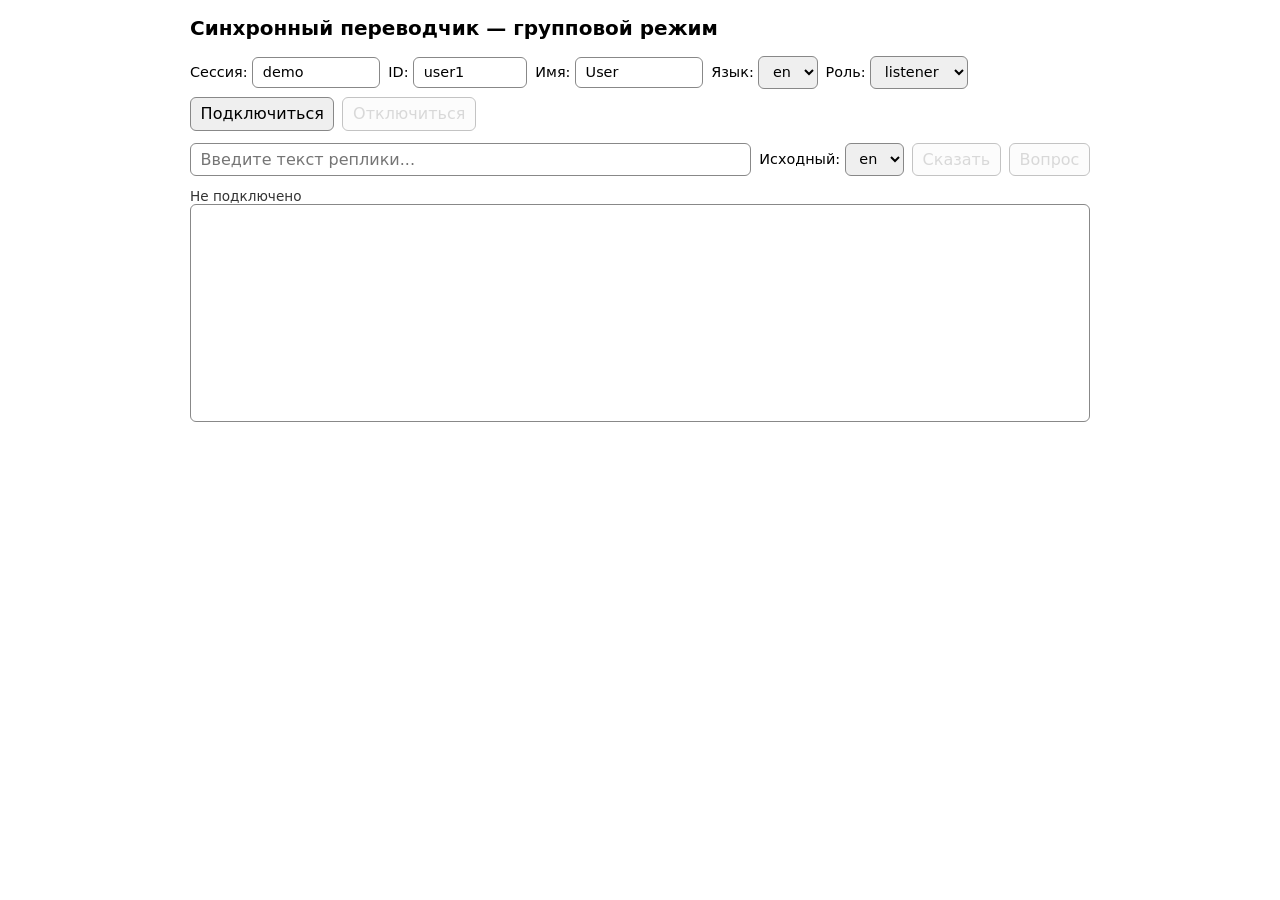
==== translator/net/static/index.html @ dba28550 "feat: добавь веб-UI группового режима на FastAPI Co-authored-by: aider (deepseek/deepseek-chat) <aid" ====
<!DOCTYPE html>
<html lang="ru">
<head>
  <meta charset="utf-8" />
  <meta name="viewport" content="width=device-width, initial-scale=1" />
  <title>Translator AR — Групповой режим</title>
  <style>
    :root { color-scheme: light dark; }
    body { font-family: system-ui, sans-serif; margin: 0; padding: 1rem; max-width: 900px; margin-inline: auto; }
    h1 { font-size: 1.25rem; margin: 0 0 1rem; }
    .row { display: flex; gap: .5rem; flex-wrap: wrap; align-items: center; margin-bottom: .75rem; }
    label { font-size: .9rem; }
    input, select, button { font: inherit; padding: .4rem .6rem; border-radius: 6px; border: 1px solid #888; }
    button { cursor: pointer; }
    button:disabled { opacity: .5; cursor: not-allowed; }
    #log { border: 1px solid #888; border-radius: 6px; padding: .5rem; min-height: 200px; max-height: 400px; overflow-y: auto; }
    .entry { padding: .35rem 0; border-bottom: 1px dashed #555; }
    .entry:last-child { border-bottom: none; }
    .meta { font-size: .8rem; opacity: .7; }
    .error { color: #c33; }
    #status { font-size: .85rem; opacity: .8; }
  </style>
</head>
<body>
  <h1>Синхронный переводчик — групповой режим</h1>

  <div class="row">
    <label>Сессия: <input id="session" value="demo" size="10" /></label>
    <label>ID: <input id="pid" value="user1" size="8" /></label>
    <label>Имя: <input id="name" value="User" size="10" /></label>
    <label>Язык: <select id="lang">
      <option value="ru">ru</option>
      <option value="en" selected>en</option>
      <option value="de">de</option>
      <option value="fr">fr</option>
      <option value="es">es</option>
      <option value="zh">zh</option>
      <option value="ja">ja</option>
    </select></label>
    <label>Роль: <select id="role">
      <option value="listener" selected>listener</option>
      <option value="speaker">speaker</option>
    </select></label>
    <button id="connect">Подключиться</button>
    <button id="disconnect" disabled>Отключиться</button>
  </div>

  <div class="row">
    <input id="text" placeholder="Введите текст реплики..." style="flex:1; min-width: 200px;" />
    <label>Исходный: <select id="src">
      <option value="ru">ru</option>
      <option value="en" selected>en</option>
      <option value="de">de</option>
      <option value="fr">fr</option>
      <option value="es">es</option>
      <option value="zh">zh</option>
      <option value="ja">ja</option>
    </select></label>
    <button id="speak" disabled>Сказать</button>
    <button id="question" disabled>Вопрос</button>
  </div>

  <div id="status">Не подключено</div>
  <div id="log"></div>

  <script>
    const $ = (id) => document.getElementById(id);
    let ws = null;

    function log(text, meta) {
      const div = document.createElement("div");
      div.className = "entry";
      if (meta) {
        const m = document.createElement("div");
        m.className = "meta";
        m.textContent = meta;
        div.appendChild(m);
      }
      const t = document.createElement("div");
      t.textContent = text;
      div.appendChild(t);
      $("log").prepend(div);
    }

    function setConnected(on) {
      $("connect").disabled = on;
      $("disconnect").disabled = !on;
      $("speak").disabled = !on;
      $("question").disabled = !on;
      $("status").textContent = on ? "Подключено" : "Не подключено";
    }

    function connect() {
      const session = $("session").value.trim() || "demo";
      const proto = location.protocol === "https:" ? "wss" : "ws";
      ws = new WebSocket(`${proto}://${location.host}/ws/${encodeURIComponent(session)}`);
      ws.onopen = () => {
        ws.send(JSON.stringify({
          type: "join",
          participant_id: $("pid").value.trim() || "user1",
          name: $("name").value.trim() || "User",
          language: $("lang").value,
          role: $("role").value,
        }));
        setConnected(true);
      };
      ws.onmessage = (ev) => {
        let msg;
        try { msg = JSON.parse(ev.data); } catch { return; }
        if (msg.type === "translation") {
          log(msg.text, `→ ${msg.to} (${msg.target_lang}) · оригинал: ${msg.original}`);
        } else if (msg.type === "error") {
          log(msg.message, "ошибка");
        } else if (msg.type === "joined") {
          log(`Вы вошли как ${msg.participant_id}`, "система");
        }
      };
      ws.onclose = () => { setConnected(false); log("Соединение закрыто", "система"); };
      ws.onerror = () => { log("Ошибка WebSocket", "система"); };
    }

    function disconnect() {
      if (ws) { ws.close(); ws = null; }
    }

    function send(kind) {
      if (!ws || ws.readyState !== WebSocket.OPEN) return;
      const text = $("text").value.trim();
      if (!text) return;
      ws.send(JSON.stringify({
        type: kind,
        participant_id: $("pid").value.trim() || "user1",
        text,
        source_lang: $("src").value,
      }));
      $("text").value = "";
    }

    $("connect").addEventListener("click", connect);
    $("disconnect").addEventListener("click", disconnect);
    $("speak").addEventListener("click", () => send("speak"));
    $("question").addEventListener("click", () => send("question"));
    $("text").addEventListener("keydown", (e) => {
      if (e.key === "Enter") { e.preventDefault(); send("speak"); }
    });
  </script>
</body>
</html>
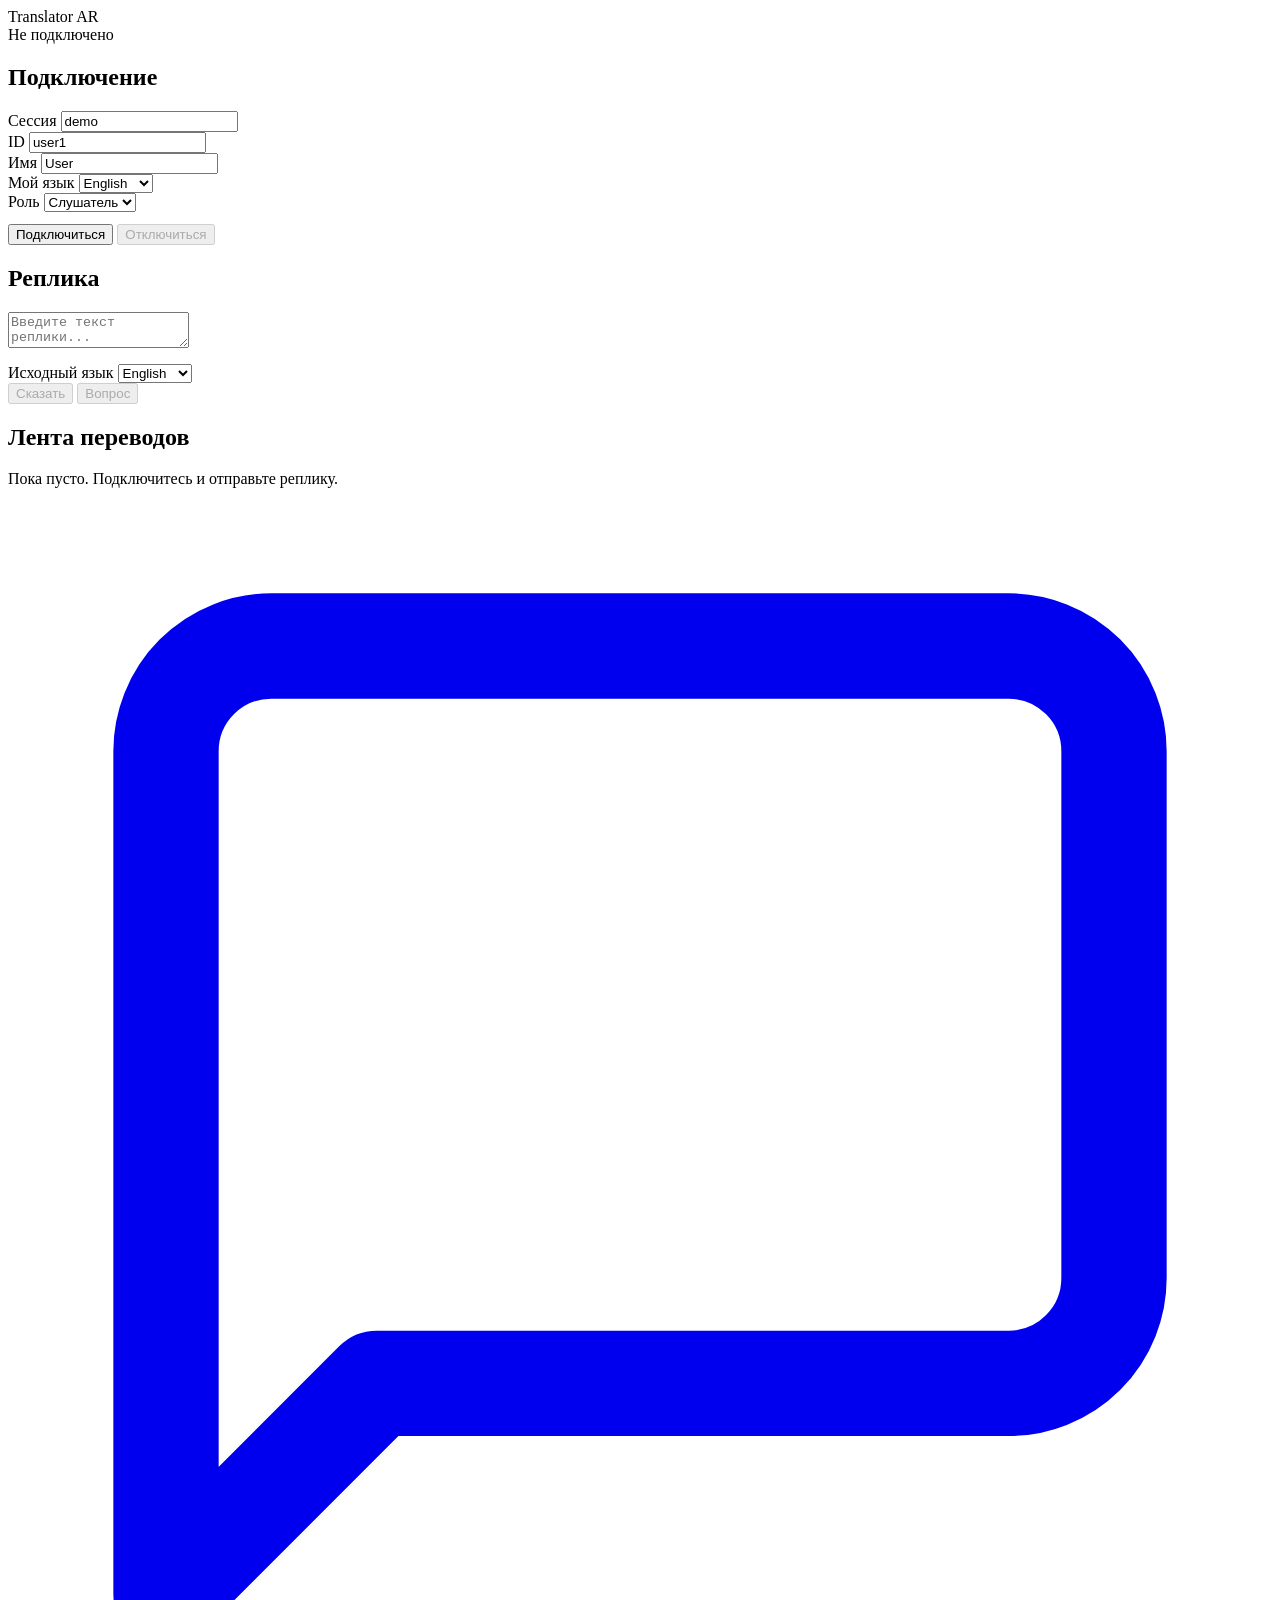
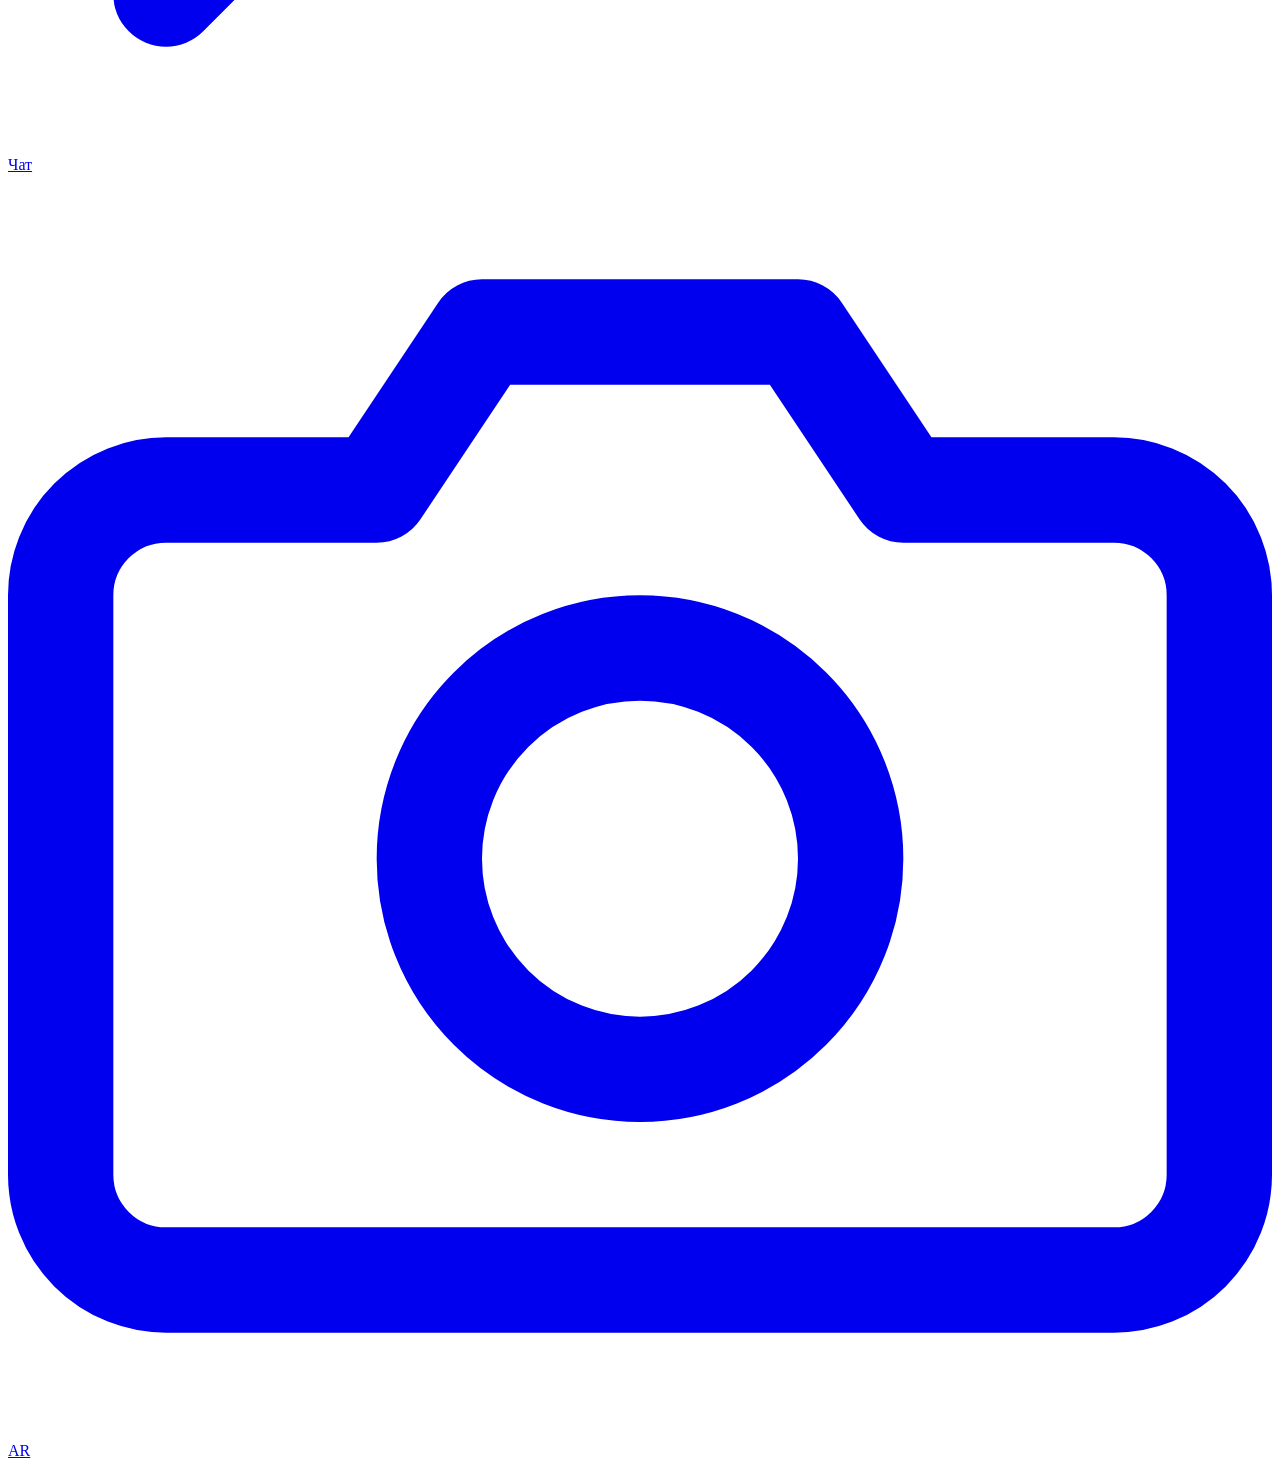
==== commit 87b85b26: "feat: добавить AR-страницу и редизайн UI в стиле 2026 Co-authored-by: aider (deepseek/deepseek-chat)" ====
--- a/translator/net/static/index.html
+++ b/translator/net/static/index.html
@@ -2,74 +2,117 @@
 <html lang="ru">
 <head>
   <meta charset="utf-8" />
-  <meta name="viewport" content="width=device-width, initial-scale=1" />
+  <meta name="viewport" content="width=device-width, initial-scale=1, viewport-fit=cover" />
+  <meta name="theme-color" content="#0b0d12" />
   <title>Translator AR — Групповой режим</title>
-  <style>
-    :root { color-scheme: light dark; }
-    body { font-family: system-ui, sans-serif; margin: 0; padding: 1rem; max-width: 900px; margin-inline: auto; }
-    h1 { font-size: 1.25rem; margin: 0 0 1rem; }
-    .row { display: flex; gap: .5rem; flex-wrap: wrap; align-items: center; margin-bottom: .75rem; }
-    label { font-size: .9rem; }
-    input, select, button { font: inherit; padding: .4rem .6rem; border-radius: 6px; border: 1px solid #888; }
-    button { cursor: pointer; }
-    button:disabled { opacity: .5; cursor: not-allowed; }
-    #log { border: 1px solid #888; border-radius: 6px; padding: .5rem; min-height: 200px; max-height: 400px; overflow-y: auto; }
-    .entry { padding: .35rem 0; border-bottom: 1px dashed #555; }
-    .entry:last-child { border-bottom: none; }
-    .meta { font-size: .8rem; opacity: .7; }
-    .error { color: #c33; }
-    #status { font-size: .85rem; opacity: .8; }
-  </style>
+  <link rel="stylesheet" href="/static/styles.css" />
 </head>
 <body>
-  <h1>Синхронный переводчик — групповой режим</h1>
+  <header class="app-header">
+    <div class="brand">
+      <span class="brand-dot"></span>
+      <span>Translator AR</span>
+    </div>
+    <div id="status" class="status-pill">
+      <span class="dot"></span>
+      <span id="status-text">Не подключено</span>
+    </div>
+  </header>
 
-  <div class="row">
-    <label>Сессия: <input id="session" value="demo" size="10" /></label>
-    <label>ID: <input id="pid" value="user1" size="8" /></label>
-    <label>Имя: <input id="name" value="User" size="10" /></label>
-    <label>Язык: <select id="lang">
-      <option value="ru">ru</option>
-      <option value="en" selected>en</option>
-      <option value="de">de</option>
-      <option value="fr">fr</option>
-      <option value="es">es</option>
-      <option value="zh">zh</option>
-      <option value="ja">ja</option>
-    </select></label>
-    <label>Роль: <select id="role">
-      <option value="listener" selected>listener</option>
-      <option value="speaker">speaker</option>
-    </select></label>
-    <button id="connect">Подключиться</button>
-    <button id="disconnect" disabled>Отключиться</button>
-  </div>
+  <main>
+    <section class="card">
+      <h2 class="card-title">Подключение</h2>
+      <div class="grid">
+        <div class="field">
+          <label for="session">Сессия</label>
+          <input id="session" value="demo" />
+        </div>
+        <div class="field">
+          <label for="pid">ID</label>
+          <input id="pid" value="user1" />
+        </div>
+        <div class="field">
+          <label for="name">Имя</label>
+          <input id="name" value="User" />
+        </div>
+        <div class="field">
+          <label for="lang">Мой язык</label>
+          <select id="lang">
+            <option value="ru">Русский</option>
+            <option value="en" selected>English</option>
+            <option value="de">Deutsch</option>
+            <option value="fr">Français</option>
+            <option value="es">Español</option>
+            <option value="zh">中文</option>
+            <option value="ja">日本語</option>
+          </select>
+        </div>
+        <div class="field">
+          <label for="role">Роль</label>
+          <select id="role">
+            <option value="listener" selected>Слушатель</option>
+            <option value="speaker">Говорящий</option>
+          </select>
+        </div>
+      </div>
+      <div class="row" style="margin-top: 12px;">
+        <button id="connect" class="primary grow">Подключиться</button>
+        <button id="disconnect" class="ghost" disabled>Отключиться</button>
+      </div>
+    </section>
 
-  <div class="row">
-    <input id="text" placeholder="Введите текст реплики..." style="flex:1; min-width: 200px;" />
-    <label>Исходный: <select id="src">
-      <option value="ru">ru</option>
-      <option value="en" selected>en</option>
-      <option value="de">de</option>
-      <option value="fr">fr</option>
-      <option value="es">es</option>
-      <option value="zh">zh</option>
-      <option value="ja">ja</option>
-    </select></label>
-    <button id="speak" disabled>Сказать</button>
-    <button id="question" disabled>Вопрос</button>
-  </div>
+    <section class="card">
+      <h2 class="card-title">Реплика</h2>
+      <div class="field">
+        <textarea id="text" rows="2" placeholder="Введите текст реплики..."></textarea>
+      </div>
+      <div class="row" style="margin-top: 12px;">
+        <div class="field grow">
+          <label for="src">Исходный язык</label>
+          <select id="src">
+            <option value="ru">Русский</option>
+            <option value="en" selected>English</option>
+            <option value="de">Deutsch</option>
+            <option value="fr">Français</option>
+            <option value="es">Español</option>
+            <option value="zh">中文</option>
+            <option value="ja">日本語</option>
+          </select>
+        </div>
+        <button id="speak" class="primary" disabled>Сказать</button>
+        <button id="question" class="ghost" disabled>Вопрос</button>
+      </div>
+    </section>
 
-  <div id="status">Не подключено</div>
-  <div id="log"></div>
+    <section class="card">
+      <h2 class="card-title">Лента переводов</h2>
+      <div id="log">
+        <div class="empty">Пока пусто. Подключитесь и отправьте реплику.</div>
+      </div>
+    </section>
+  </main>
+
+  <nav class="bottom-nav">
+    <a class="nav-item active" href="/">
+      <svg viewBox="0 0 24 24" fill="none" stroke="currentColor" stroke-width="2" stroke-linecap="round" stroke-linejoin="round"><path d="M21 15a2 2 0 0 1-2 2H7l-4 4V5a2 2 0 0 1 2-2h14a2 2 0 0 1 2 2z"/></svg>
+      <span>Чат</span>
+    </a>
+    <a class="nav-item" href="/ar">
+      <svg viewBox="0 0 24 24" fill="none" stroke="currentColor" stroke-width="2" stroke-linecap="round" stroke-linejoin="round"><path d="M23 19a2 2 0 0 1-2 2H3a2 2 0 0 1-2-2V8a2 2 0 0 1 2-2h4l2-3h6l2 3h4a2 2 0 0 1 2 2z"/><circle cx="12" cy="13" r="4"/></svg>
+      <span>AR</span>
+    </a>
+  </nav>
 
   <script>
     const $ = (id) => document.getElementById(id);
     let ws = null;
 
-    function log(text, meta) {
+    function log(text, meta, kind) {
+      const logEl = $("log");
+      const empty = logEl.querySelector(".empty");
+      if (empty) empty.remove();
       const div = document.createElement("div");
-      div.className = "entry";
+      div.className = "entry" + (kind ? " " + kind : "");
       if (meta) {
         const m = document.createElement("div");
         m.className = "meta";
@@ -77,9 +120,10 @@
         div.appendChild(m);
       }
       const t = document.createElement("div");
+      t.className = "text";
       t.textContent = text;
       div.appendChild(t);
-      $("log").prepend(div);
+      logEl.prepend(div);
     }
 
     function setConnected(on) {
@@ -87,7 +131,8 @@
       $("disconnect").disabled = !on;
       $("speak").disabled = !on;
       $("question").disabled = !on;
-      $("status").textContent = on ? "Подключено" : "Не подключено";
+      $("status").classList.toggle("online", on);
+      $("status-text").textContent = on ? "Подключено" : "Не подключено";
     }
 
     function connect() {
@@ -108,15 +153,15 @@
         let msg;
         try { msg = JSON.parse(ev.data); } catch { return; }
         if (msg.type === "translation") {
-          log(msg.text, `→ ${msg.to} (${msg.target_lang}) · оригинал: ${msg.original}`);
+          log(msg.text, `→ ${msg.to} · ${msg.target_lang} · оригинал: ${msg.original}`);
         } else if (msg.type === "error") {
-          log(msg.message, "ошибка");
+          log(msg.message, "ошибка", "error");
         } else if (msg.type === "joined") {
-          log(`Вы вошли как ${msg.participant_id}`, "система");
+          log(`Вы вошли как ${msg.participant_id}`, "система", "system");
         }
       };
-      ws.onclose = () => { setConnected(false); log("Соединение закрыто", "система"); };
-      ws.onerror = () => { log("Ошибка WebSocket", "система"); };
+      ws.onclose = () => { setConnected(false); log("Соединение закрыто", "система", "system"); };
+      ws.onerror = () => { log("Ошибка WebSocket", "система", "error"); };
     }
 
     function disconnect() {
@@ -141,7 +186,7 @@
     $("speak").addEventListener("click", () => send("speak"));
     $("question").addEventListener("click", () => send("question"));
     $("text").addEventListener("keydown", (e) => {
-      if (e.key === "Enter") { e.preventDefault(); send("speak"); }
+      if (e.key === "Enter" && !e.shiftKey) { e.preventDefault(); send("speak"); }
     });
   </script>
 </body>
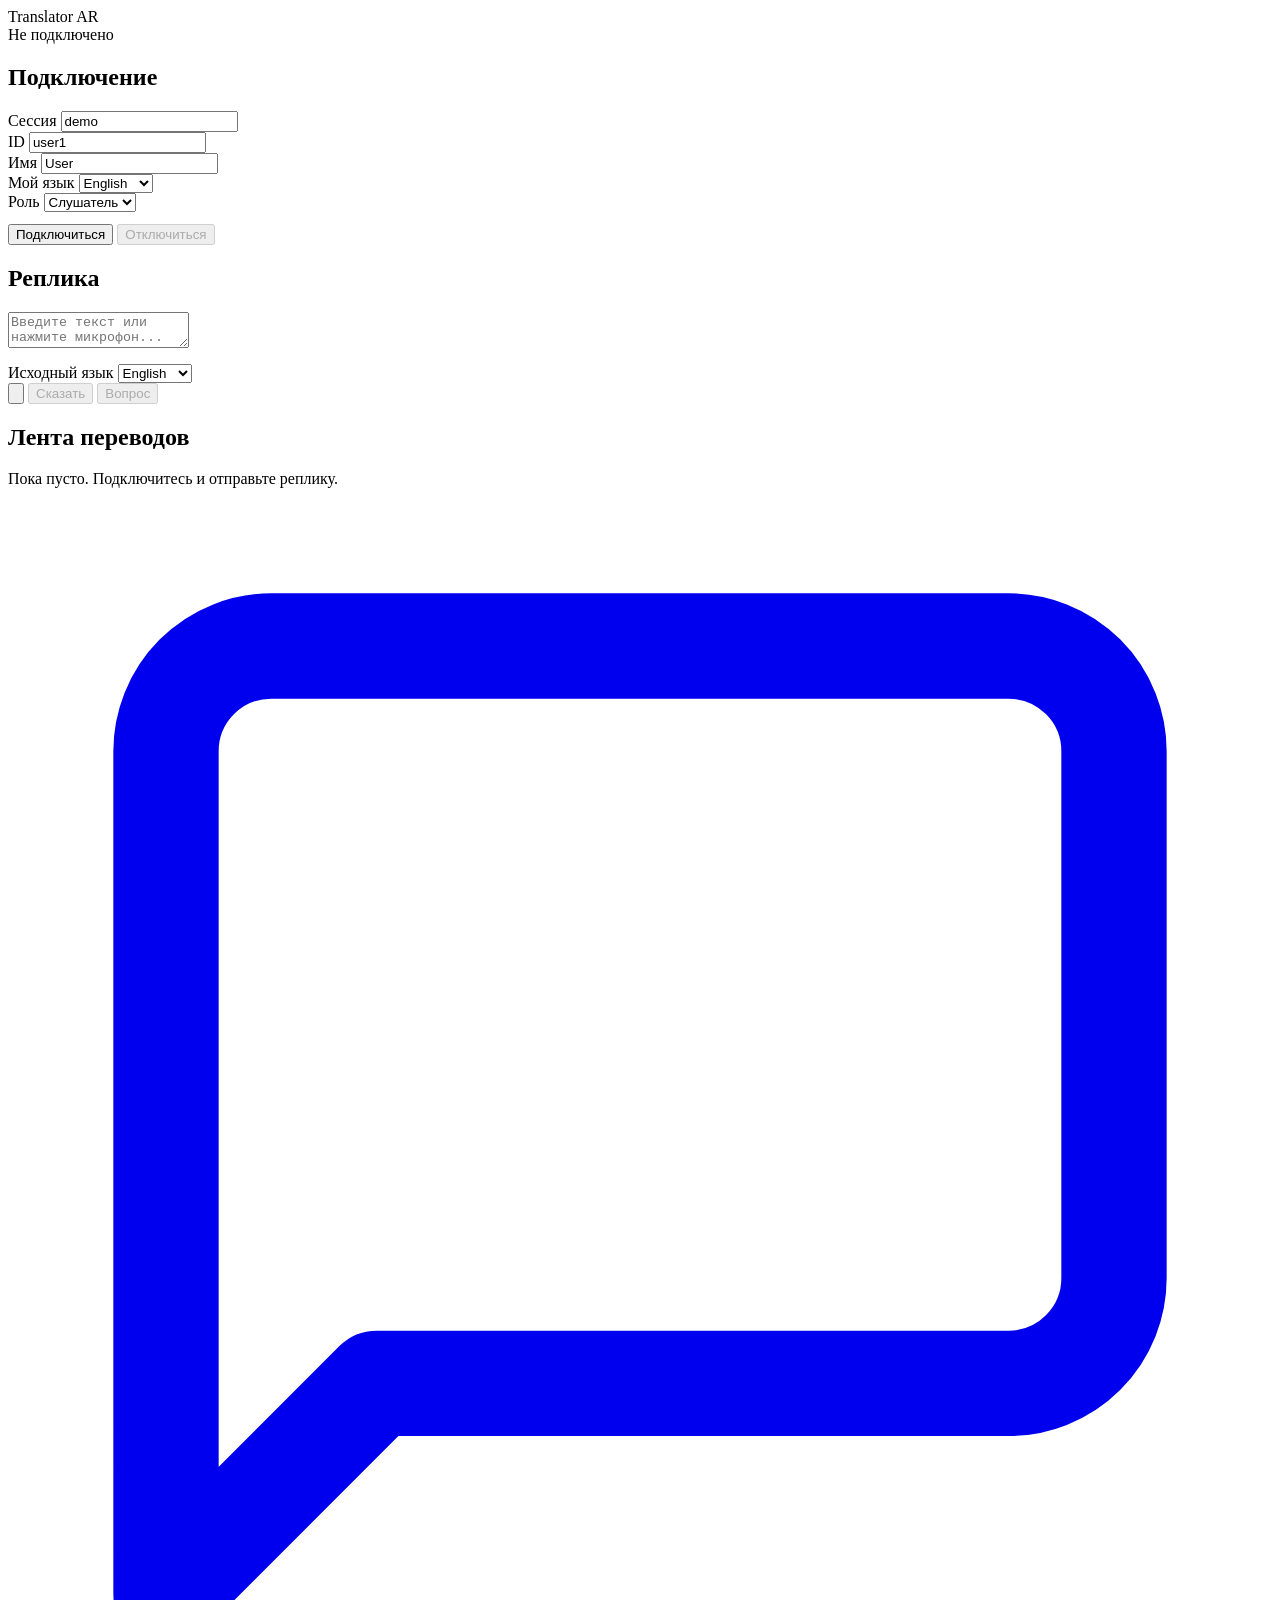
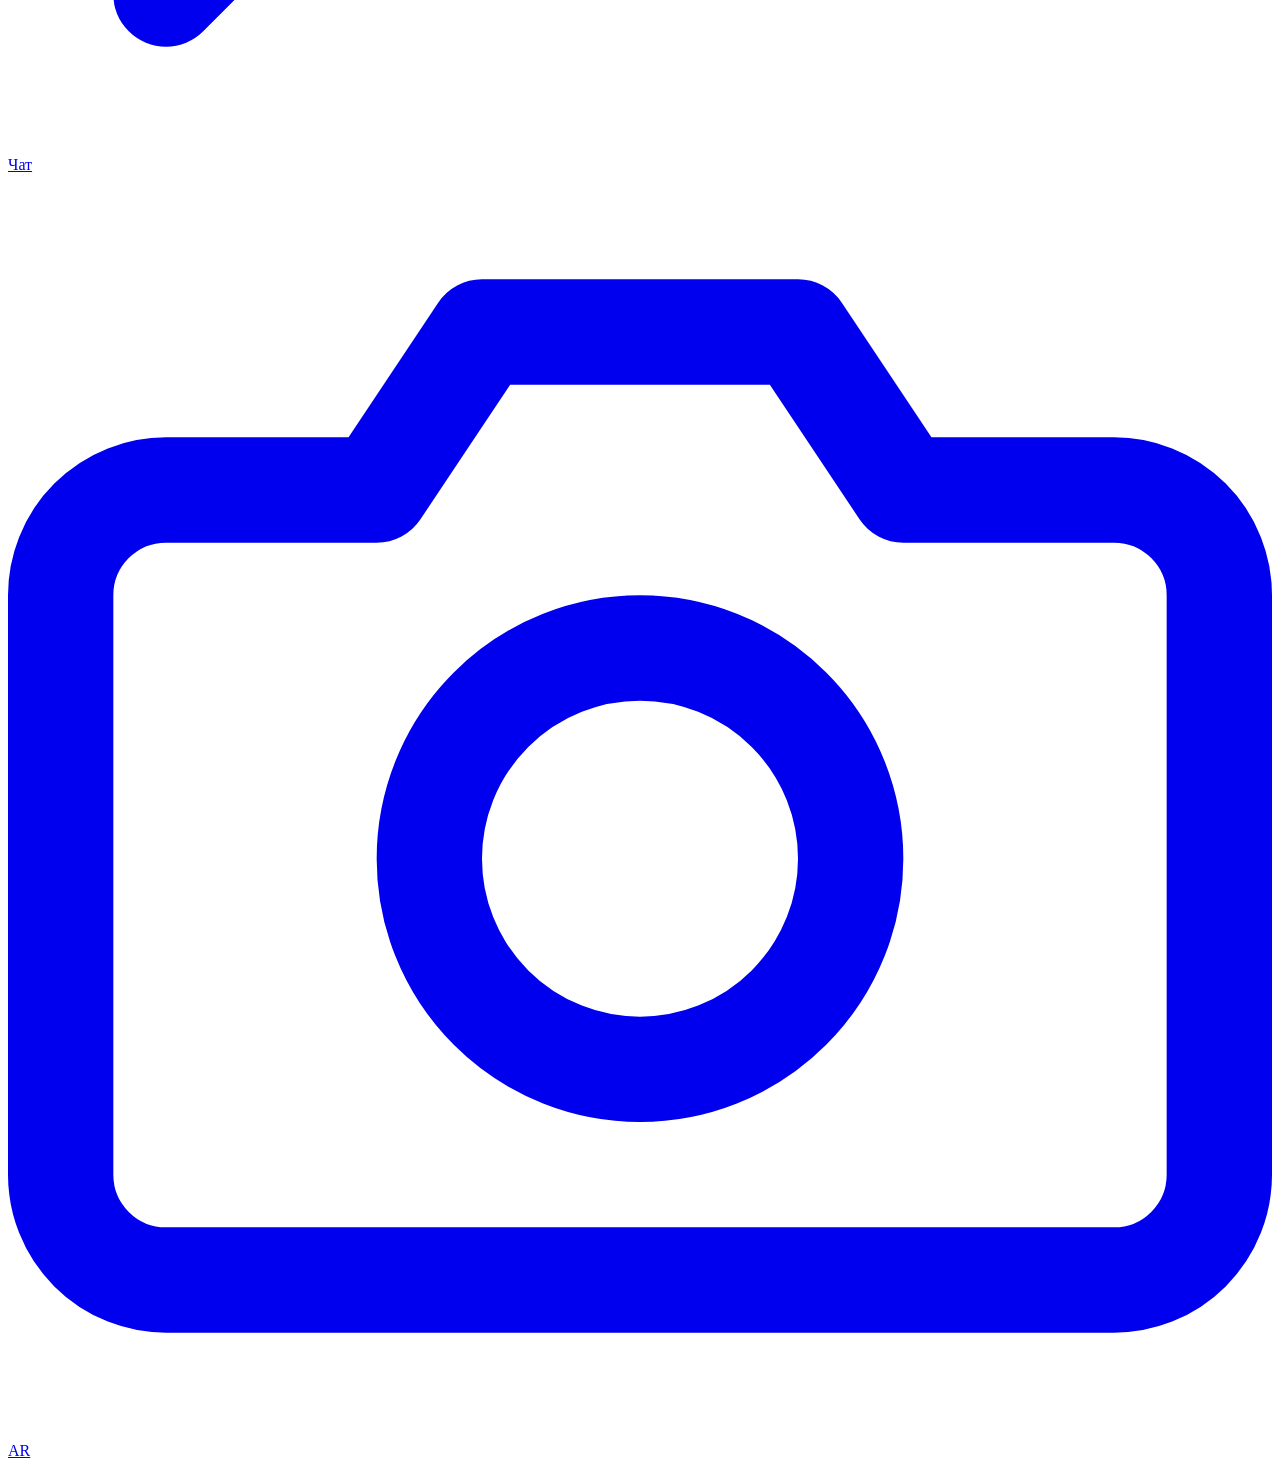
==== commit 72dbe6f5: "feat: добавить микрофон, PWA и адаптацию под iPhone Co-authored-by: aider (deepseek/deepseek-chat) <" ====
--- a/translator/net/static/index.html
+++ b/translator/net/static/index.html
@@ -4,10 +4,17 @@
   <meta charset="utf-8" />
   <meta name="viewport" content="width=device-width, initial-scale=1, viewport-fit=cover" />
   <meta name="theme-color" content="#0b0d12" />
+  <meta name="apple-mobile-web-app-capable" content="yes" />
+  <meta name="apple-mobile-web-app-status-bar-style" content="black-translucent" />
+  <meta name="apple-mobile-web-app-title" content="Translator AR" />
+  <link rel="manifest" href="/static/manifest.webmanifest" />
+  <link rel="apple-touch-icon" href="/static/icon.svg" />
+  <link rel="icon" type="image/svg+xml" href="/static/icon.svg" />
   <title>Translator AR — Групповой режим</title>
   <link rel="stylesheet" href="/static/styles.css" />
 </head>
 <body>
+  <div class="toast-stack" id="toasts"></div>
   <header class="app-header">
     <div class="brand">
       <span class="brand-dot"></span>
@@ -64,7 +71,7 @@
     <section class="card">
       <h2 class="card-title">Реплика</h2>
       <div class="field">
-        <textarea id="text" rows="2" placeholder="Введите текст реплики..."></textarea>
+        <textarea id="text" rows="2" placeholder="Введите текст или нажмите микрофон..."></textarea>
       </div>
       <div class="row" style="margin-top: 12px;">
         <div class="field grow">
@@ -79,8 +86,14 @@
             <option value="ja">日本語</option>
           </select>
         </div>
+        <button id="mic" class="mic-btn" title="Говорить" aria-label="Говорить">
+          <svg viewBox="0 0 24 24" fill="none" stroke="currentColor" stroke-width="2" stroke-linecap="round" stroke-linejoin="round"><path d="M12 1a3 3 0 0 0-3 3v8a3 3 0 0 0 6 0V4a3 3 0 0 0-3-3z"/><path d="M19 10v2a7 7 0 0 1-14 0v-2"/><line x1="12" y1="19" x2="12" y2="23"/><line x1="8" y1="23" x2="16" y2="23"/></svg>
+        </button>
         <button id="speak" class="primary" disabled>Сказать</button>
         <button id="question" class="ghost" disabled>Вопрос</button>
+      </div>
+      <div id="rec-status" style="margin-top: 10px; display: none;">
+        <span class="recording-badge"><span class="dot"></span>Идёт запись…</span>
       </div>
     </section>
 
@@ -106,6 +119,96 @@
   <script>
     const $ = (id) => document.getElementById(id);
     let ws = null;
+    let mediaRecorder = null;
+    let mediaChunks = [];
+    let micStream = null;
+
+    function toast(text, kind) {
+      const stack = $("toasts");
+      const el = document.createElement("div");
+      el.className = "toast" + (kind ? " " + kind : "");
+      el.textContent = text;
+      stack.appendChild(el);
+      setTimeout(() => {
+        el.style.opacity = "0";
+        el.style.transform = "translateY(-8px)";
+        setTimeout(() => el.remove(), 250);
+      }, 3200);
+    }
+
+    async function startRecording() {
+      if (!navigator.mediaDevices || !window.MediaRecorder) {
+        toast("Браузер не поддерживает запись с микрофона", "error");
+        return;
+      }
+      try {
+        micStream = await navigator.mediaDevices.getUserMedia({ audio: true });
+      } catch (err) {
+        toast("Нет доступа к микрофону: " + err.message, "error");
+        return;
+      }
+      mediaChunks = [];
+      const mime = MediaRecorder.isTypeSupported("audio/webm;codecs=opus")
+        ? "audio/webm;codecs=opus"
+        : (MediaRecorder.isTypeSupported("audio/mp4") ? "audio/mp4" : "");
+      mediaRecorder = mime ? new MediaRecorder(micStream, { mimeType: mime })
+                           : new MediaRecorder(micStream);
+      mediaRecorder.ondataavailable = (e) => { if (e.data.size > 0) mediaChunks.push(e.data); };
+      mediaRecorder.onstop = () => sendAudio();
+      mediaRecorder.start();
+
+      $("mic").classList.add("recording");
+      $("rec-status").style.display = "block";
+    }
+
+    function stopRecording() {
+      if (mediaRecorder && mediaRecorder.state !== "inactive") {
+        mediaRecorder.stop();
+      }
+      if (micStream) {
+        micStream.getTracks().forEach((t) => t.stop());
+        micStream = null;
+      }
+      $("mic").classList.remove("recording");
+      $("rec-status").style.display = "none";
+    }
+
+    async function sendAudio() {
+      if (mediaChunks.length === 0) return;
+      const blob = new Blob(mediaChunks, { type: mediaChunks[0].type || "audio/webm" });
+      mediaChunks = [];
+      const form = new FormData();
+      const ext = blob.type.includes("mp4") ? "m4a" : "webm";
+      form.append("file", blob, "speech." + ext);
+      const srcLang = $("src").value;
+      if (srcLang) form.append("language", srcLang);
+
+      toast("Распознаём речь…");
+      try {
+        const resp = await fetch("/stt", { method: "POST", body: form });
+        if (!resp.ok) {
+          const err = await resp.json().catch(() => ({}));
+          throw new Error(err.detail || ("HTTP " + resp.status));
+        }
+        const data = await resp.json();
+        if (data.text) {
+          $("text").value = data.text;
+          toast("Распознано: " + data.text.slice(0, 60), "success");
+        } else {
+          toast("Речь не распознана", "error");
+        }
+      } catch (err) {
+        toast("Ошибка STT: " + err.message, "error");
+      }
+    }
+
+    function toggleMic() {
+      if (mediaRecorder && mediaRecorder.state === "recording") {
+        stopRecording();
+      } else {
+        startRecording();
+      }
+    }
 
     function log(text, meta, kind) {
       const logEl = $("log");
@@ -185,9 +288,14 @@
     $("disconnect").addEventListener("click", disconnect);
     $("speak").addEventListener("click", () => send("speak"));
     $("question").addEventListener("click", () => send("question"));
+    $("mic").addEventListener("click", toggleMic);
     $("text").addEventListener("keydown", (e) => {
       if (e.key === "Enter" && !e.shiftKey) { e.preventDefault(); send("speak"); }
     });
+
+    if ("serviceWorker" in navigator) {
+      navigator.serviceWorker.register("/static/sw.js").catch(() => {});
+    }
   </script>
 </body>
 </html>
